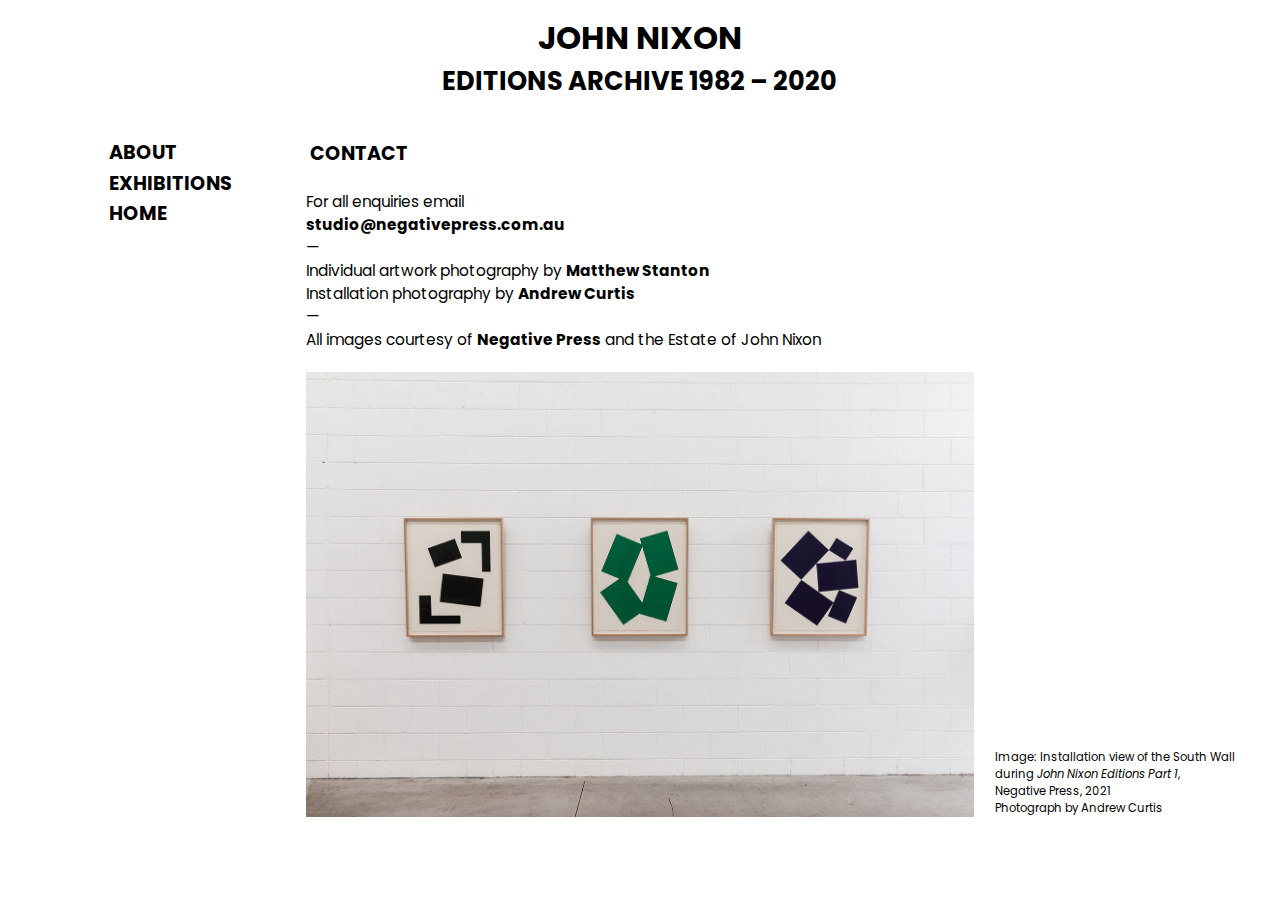
==== contact.html @ 448462e9 "html and css validated" ====
<!DOCTYPE html>
<html lang="en">
<head>
    <meta charset="UTF-8">
    <meta http-equiv="X-UA-Compatible" content="IE=edge">
    <meta name="viewport" content="width=device-width, initial-scale=1.0">
    <link rel="preconnect" href="https://fonts.googleapis.com">
    <link rel="preconnect" href="https://fonts.gstatic.com" crossorigin>
    <link href="https://fonts.googleapis.com/css2?family=Poppins:ital,wght@0,400;0,600;1,400;1,600&display=swap" rel="stylesheet">
    <title>Contact &ndash; John Nixon Editions Archive</title>
    <link rel="stylesheet" href="contact.css">
</head>
<body class="container">
    <header>
        <h1>
            JOHN NIXON
        </h1>
           <h2>EDITIONS ARCHIVE 1982 &ndash; 2020</h2> 
    </header>

    <nav>
        <ul>
            <li><a href="about.html"><strong>ABOUT</strong></a>
            <li><a href="#nowhere"><strong>EXHIBITIONS</strong></a>
                <ul>
                    <li><a href="exPart1.html"><strong>PART 1</strong></a> </li>
                    <li><a href="exPart2.html"><strong>PART 2</strong></a> </li>
                </ul>
            </li>
            <li><a href="home.html"><strong>HOME</strong></a></li>
        </ul>
    </nav>

    <article>
        <h3>CONTACT</h3>
        <p>For all enquiries email</p> 
        <p><a href="mailto:studio@negativepress.com.au" target="_blank"><strong>studio@negativepress.com.au</strong></a></p>
        <p>&mdash; </p>
        <p>Individual artwork photography by <a href="https://matthewstanton.com.au/" target="_blank"><strong>Matthew Stanton</strong></a></p>
        <p>Installation photography by <a href="https://andrewcurtis.com.au/commissions/" target="_blank"><strong>Andrew Curtis</strong></a></p>
        <p>&mdash; </p>
        <p>All images courtesy of <a href="https://negativepress.com.au/" target="_blank"><strong>Negative Press</strong></a> and the Estate of John Nixon</p>   
    </article>

    <div>
        <img src="SouthWall.jpg" alt="Studio and gallery wall with 3 framed monocolour abstract screenprints hung on a vertical axis">
    </div>

    <aside>
        <p>Image: Installation view of the South Wall<br>during <em>John Nixon Editions Part 1</em>,<br> Negative Press, 2021<br>Photograph by Andrew Curtis</p>
    </aside>

    <footer>

    </footer>

</body>
</html>
---- contact.css ----
:root {
    --main-padding: .5%;
}

.container {
    display: grid;
    height: 100vh;
    grid-template-columns: .7fr 1.6fr .7fr;
    grid-template-rows: .3fr 1.8fr 1.2fr .7fr;
    grid-template-areas:
       "header header header"
       "nav article aside"
       "nav install aside"
       "nav footer footer";

    grid-gap: 0.4rem;
    font-family: 'Poppins', helvetica, sans-serif;
    box-sizing: border-box;
}

header {
    grid-area: header;
    text-align: center;
    padding: var(--main-padding);
}

h1 {
    margin: 0;
    font-size: 2.5vw;
}

h2 {
    margin-top: 0;
    font-size: 2vw;
}

nav { 
    grid-area: nav;
    padding: var(--main-padding);
    font-size: 1.5vw;
    margin-top: 0;
    margin-left: 20%;
}

ul a +ul {
    max-height: 0;
    overflow: hidden;
    transition: 0.5s linear;
    }
  ul a:focus + ul {
    max-height: 15em;
    }
  /* only select that link , here using the href attribute */
  a[href="nowhere"]:focus {
    pointer-events: none;
  }

  ul {
      margin-top: 0;
  }


li {
    list-style-type: none;
    padding: var(--main-padding);
}

a {
    text-decoration: none;
    color: black;
}

a:hover {
    color: #c74d00;
}


article {
    grid-area: article;
    margin-left: 0;
    margin-bottom: 0%
}

h3 {
    font-size: 1.5vw;
    margin-top: 0;
    padding: var(--main-padding);
}

p {
    font-size: 1.2vw;
    margin: 0;
}

div {
    grid-area: install;
    margin-top: 2%;
   
}


img {
    width: 100%;
    display: block;
}

aside {
    grid-area: aside;
    margin: 0;
    position: relative;
}

aside p {
    font-size: 0.9vw;
    position: absolute;
    bottom: 0%;
    left: 5%;
    text-align: left;
}

footer {
    grid-area: footer;
}

/*phone*/
@media only screen and (max-width: 550px) {
    .container {
        grid-template-columns: 1fr;
        grid-template-rows: 0.5fr 0.3fr 1.5fr 1.7fr 1.5fr .5fr; 
        grid-template-areas:
            "header"
            "nav"
            "article"
            "install"
            "aside"
            "footer"
    }

    h1 {
        font-size: 6vw;
    }

    h2 {
        font-size: 5vw;
    }

    nav {
        overflow: visible;
        display: flex;
        margin-left: 0;
    }

    ul, li {
        padding: 1%;
        font-size: 4vw;
        margin: 0;
    }

    article {
        padding: var(--main-padding);
        margin-left: 1%;
    }

    h3 {
        font-size: 4vw;
    }

    article p {
        font-size: 3vw;
    }


    section {
        padding: var(--main-padding);
        margin-left: 1%;

    }

    aside p {
        position: relative;
        bottom: 1%;
        left: 1%;
        font-size: 2vw;
        text-align: left;
    }

}

/*tablet*/
@media only screen and (min-width:501px) and (max-width:800px) {

    .container {
        grid-template-columns: .4fr 1.6fr;
        grid-template-rows: 0.5fr 0.3fr 2fr 2fr .2fr; 
        grid-template-areas:
            "header header"
            "nav article"
            "nav install"
            "nav aside"
            "footer footer";
    }

    h1 {
        font-size: 4.5vw;
    }

    h2 {
        font-size: 3.5vw;
    }

    nav {
        overflow: visible;
        display: flex;
        margin-right: 0;
    }

    ul, li {
        padding: 1%;
        font-size: 2.5vw;
    }

    h3 {
        font-size: 2.5vw;
    }

    p {
        font-size: 2vw;
    }

    aside p {
        position: relative;
        margin-top: 2%;
        bottom: 0;
        left: 0;
        font-size: .8vw;
        text-align: left;
    }
}

/* extra large*/
@media only screen and (min-width: 1000px) {

    h1 {
         font-size: 2.5vw;
     }
        
    nav {
        margin-top: 0;
        margin-left: 20%;  
    }
}
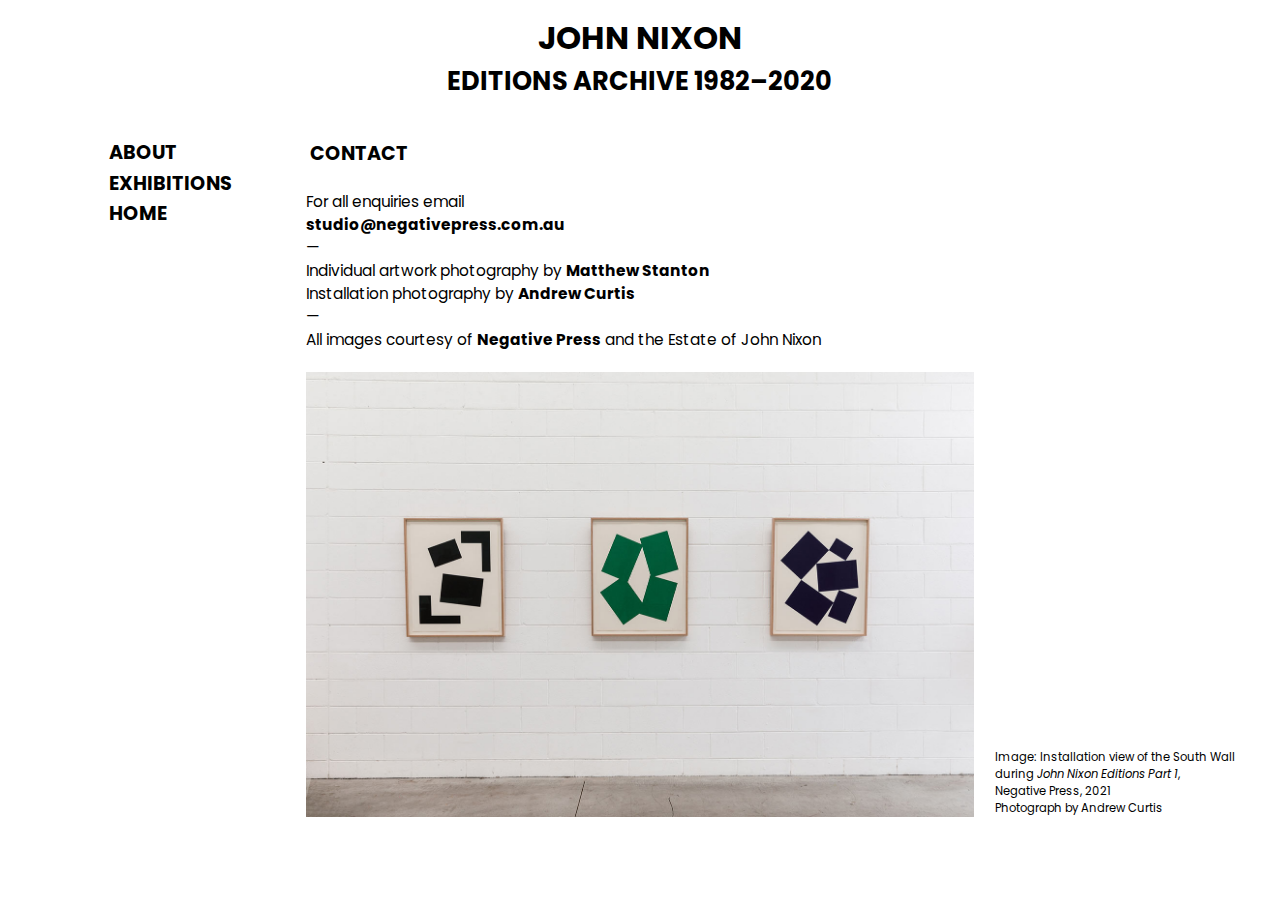
==== commit 643b677b: "further surge troubleshooting" ====
--- a/contact.html
+++ b/contact.html
@@ -15,7 +15,7 @@
         <h1>
             JOHN NIXON
         </h1>
-           <h2>EDITIONS ARCHIVE 1982 &ndash; 2020</h2> 
+           <h2>EDITIONS ARCHIVE 1982&ndash;2020</h2> 
     </header>
 
     <nav>
@@ -27,7 +27,7 @@
                     <li><a href="exPart2.html"><strong>PART 2</strong></a> </li>
                 </ul>
             </li>
-            <li><a href="home.html"><strong>HOME</strong></a></li>
+            <li><a href="index.html"><strong>HOME</strong></a></li>
         </ul>
     </nav>
 
